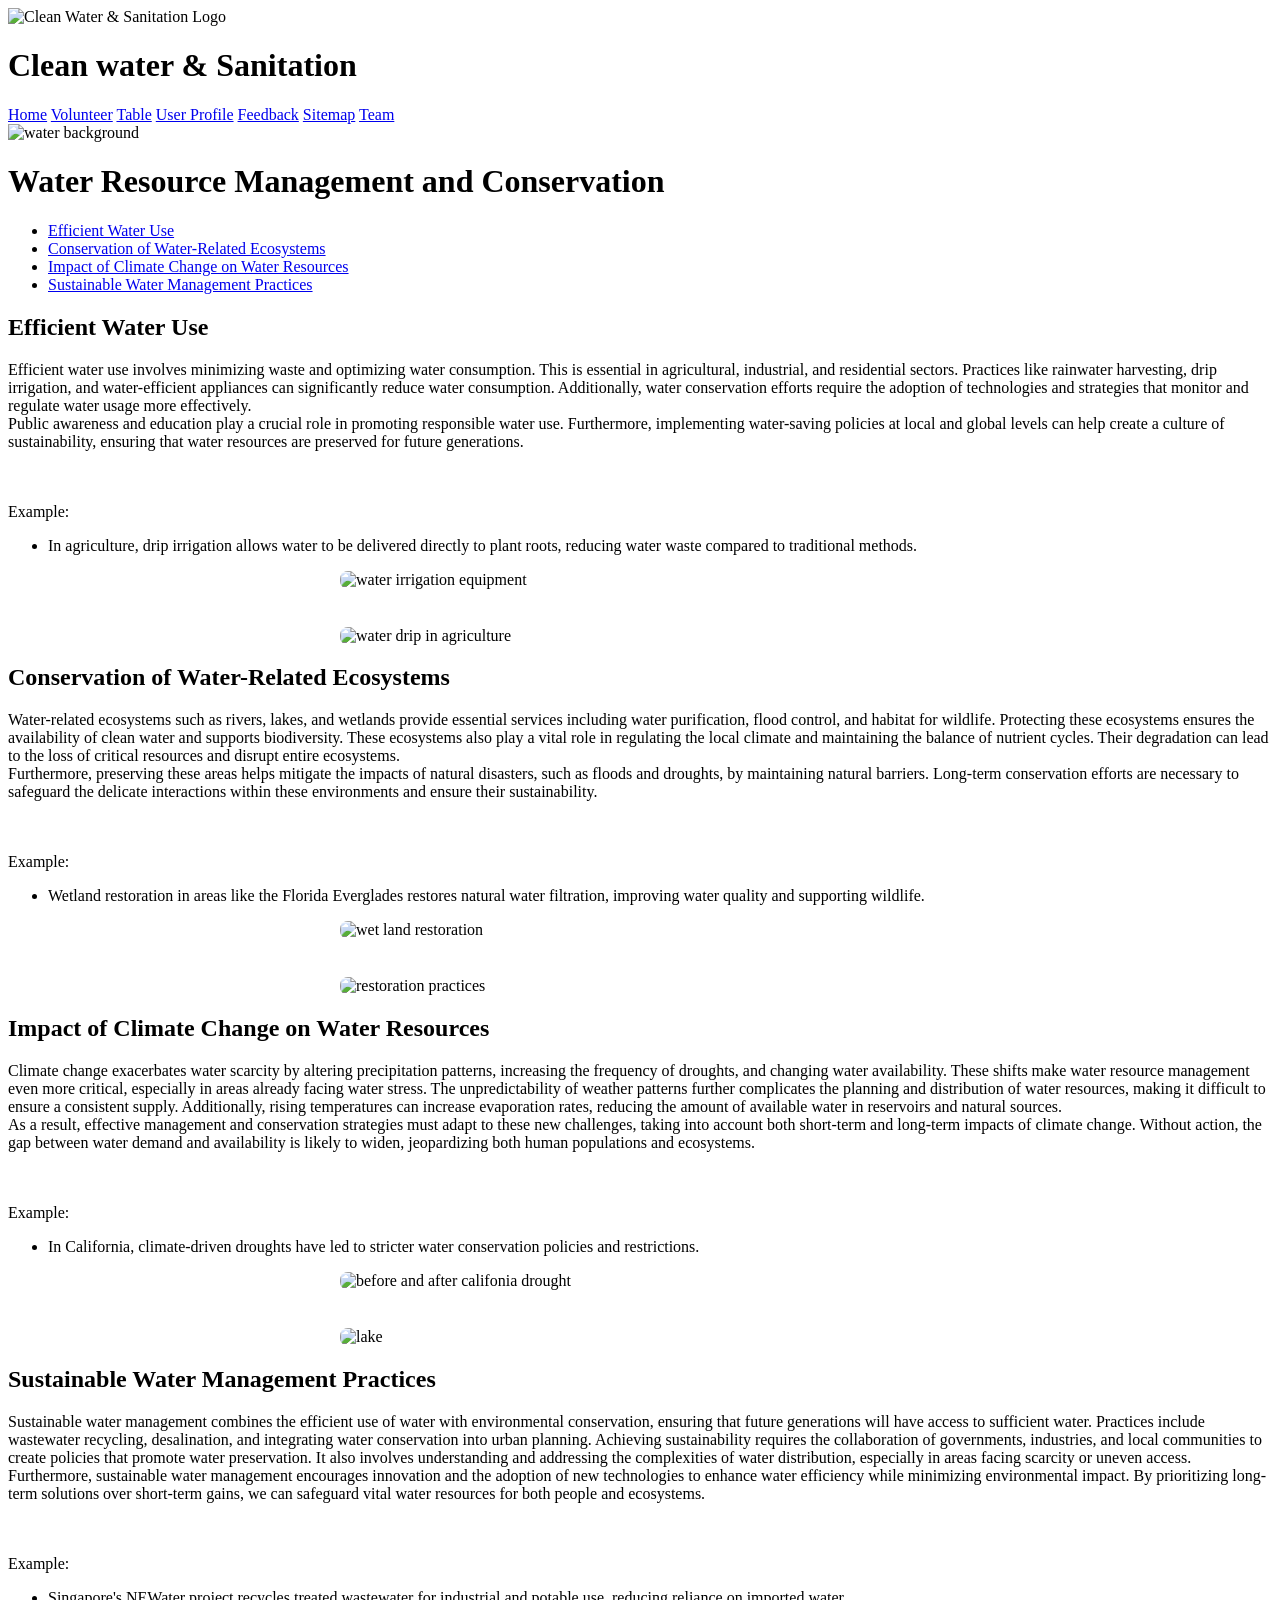
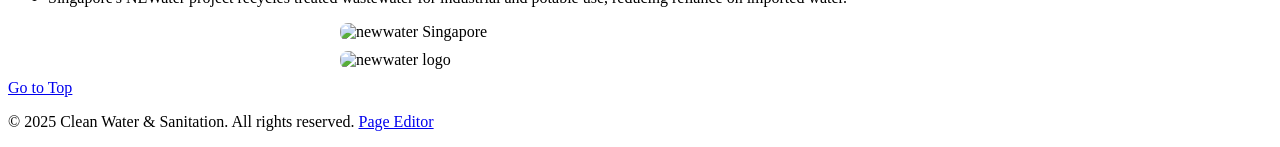
==== index.html @ 9c0547f9 "Rename content_ST4.html to index.html" ====
<!DOCTYPE html>
<html lang="en">
<head>
    <meta charset="UTF-8">
    <meta name="viewport" content="width=device-width, initial-scale=1.0">
    <title>content_ST4</title>
    <link rel="stylesheet" href="../css/style.css">
</head>

<body>
    <header>
        <div class="logo">
            <img src="../images/logo.png" alt="Clean Water & Sanitation Logo" width="80">
            <h1>Clean water & Sanitation</h1>
        </div>
        <nav> 
            <a href="../HTML/Home.html">Home</a>
            <a href="../HTML/volunteer.html">Volunteer</a>
            <a href="../HTML/table.html">Table</a>
            <a href="../html/Profile_ST4.html">User Profile</a>
            <a href="../HTML/feedback.html">Feedback</a>
            <a href="../html/sitemap.html">Sitemap</a>
            <a href="../HTML/team.html">Team</a>
        </nav>
    </header>
    <div class="contentbackground">
        <img src="../images/water.jpg" alt="water background">
    </div>
    <h1>Water Resource Management and Conservation</h1>
    <ul> 
        <li> <a href="#use">Efficient Water Use</a></li>
        <li> <a href="#conservation ">Conservation of Water-Related Ecosystems</a></li>
        <li> <a href="#impact">Impact of Climate Change on Water Resources</a></li>
        <li> <a href="#practices">Sustainable Water Management Practices</a></li>
    </ul>
    <section id="use">
        <h2>Efficient Water Use</h2>
        <p>Efficient water use involves minimizing waste and optimizing water consumption. This is essential in agricultural, industrial, and residential sectors. 
            Practices like rainwater harvesting, drip irrigation, and water-efficient appliances can significantly reduce water consumption. Additionally, water conservation efforts require the adoption of technologies and strategies that monitor and regulate water usage more effectively. 
            <br> Public awareness and education play a crucial role in promoting responsible water use. Furthermore, implementing water-saving policies at local and global levels can help create a culture of sustainability, ensuring that water resources are preserved for future generations.</p>
            <br> <br> Example: <br> 
            <ul> 
                <li>In agriculture, drip irrigation allows water to be delivered directly to plant roots, reducing water waste compared to traditional methods.</li>
            </ul>
        
            <div style="width: 100%; max-width: 600px; display: block; margin: 10px auto; border-radius: 8px;">
                <img src="../images/waterirrigation.jpg" alt="water irrigation equipment" style="width: 100%; max-width: 600px; display: block; margin: 10px auto; border-radius: 8px;"> <br> 
                <img src="../images/waterdripagri.jpg" alt="water drip in agriculture" style="width: 100%; max-width: 600px; display: block; margin: 10px auto; border-radius: 8px;">
            </div>
    </section>

    <section id="conservation">
        <h2>Conservation of Water-Related Ecosystems</h2>
        <p>Water-related ecosystems such as rivers, lakes, and wetlands provide essential services including water purification, flood control, and habitat for wildlife.
            Protecting these ecosystems ensures the availability of clean water and supports biodiversity. These ecosystems also play a vital role in regulating the local climate and maintaining the balance of nutrient cycles. Their degradation can lead to the loss of critical resources and disrupt entire ecosystems. 
            <br> Furthermore, preserving these areas helps mitigate the impacts of natural disasters, such as floods and droughts, by maintaining natural barriers. Long-term conservation efforts are necessary to safeguard the delicate interactions within these environments and ensure their sustainability.</p>
            <br> <br> Example: <br>
            <ul> 
               <li> Wetland restoration in areas like the Florida Everglades restores natural water filtration, improving water quality and supporting wildlife.</li>
            </ul>
         
            <img src="../images/wetlandrestoration.png" alt="wet land restoration" style="width: 100%; max-width: 600px; display: block; margin: 10px auto; border-radius: 8px;"> <br> 
            <img src="../images/wetlandrestorepractices.png" alt="restoration practices" style="width: 100%; max-width: 600px; display: block; margin: 10px auto; border-radius: 8px;">
    </section>

    <section id="impact">
        <h2>  Impact of Climate Change on Water Resources</h2>
            <p>Climate change exacerbates water scarcity by altering precipitation patterns, increasing the frequency of droughts, and changing water availability.
                 These shifts make water resource management even more critical, especially in areas already facing water stress. The unpredictability of weather patterns further complicates the planning and distribution of water resources, making it difficult to ensure a consistent supply. 
                 Additionally, rising temperatures can increase evaporation rates, reducing the amount of available water in reservoirs and natural sources. <br> As a result, effective management and conservation strategies must adapt to these new challenges, taking into account both short-term and long-term impacts of climate change. Without action, the gap between water demand and availability is likely to widen, jeopardizing both human populations and ecosystems.</p>
                <br> <br> Example: <br> 
                <ul> 
                    <li>In California, climate-driven droughts have led to stricter water conservation policies and restrictions.</li>
                </ul>
            
                <img src="../images/califoinadroughtcomparisson.jpg" alt="before and after califonia drought" style="width: 100%; max-width: 600px; display: block; margin: 10px auto; border-radius: 8px;"> <br> 
                <img src="../images/lake.jpg" alt="lake" style="width: 100%; max-width: 600px; display: block; margin: 10px auto; border-radius: 8px;">
    </section>

    <section id="practices">
        <h2>Sustainable Water Management Practices</h2>
            <p> Sustainable water management combines the efficient use of water with environmental conservation, ensuring that future generations will have access to sufficient water.
                 Practices include wastewater recycling, desalination, and integrating water conservation into urban planning. Achieving sustainability requires the collaboration of governments, industries, and local communities to create policies that promote water preservation. 
                 It also involves understanding and addressing the complexities of water distribution, especially in areas facing scarcity or uneven access. <br>  Furthermore, sustainable water management encourages innovation and the adoption of new technologies to enhance water efficiency while minimizing environmental impact. By prioritizing long-term solutions over short-term gains, we can safeguard vital water resources for both people and ecosystems. </p>
                <br> <br> Example: <br> 
                <ul> 
                    <li>Singapore's NEWater project recycles treated wastewater for industrial and potable use, reducing reliance on imported water.</li>
                </ul>
           
                <img src="../images/Singapore.jpg" alt="newwater Singapore" style="width: 100%; max-width: 600px; display: block; margin: 10px auto; border-radius: 8px;">
                <img src="../images/newwaterspore.png" alt="newwater logo" style="width: 100%; max-width: 600px; display: block; margin: 10px auto; border-radius: 8px;">
    </section>
    <a href="#" class="go-top"> Go to Top</a>
    <footer>
        <p>&copy; 2025 Clean Water & Sanitation. All rights reserved. <a href="../html/pageEditor_ST4.html">Page Editor</a></p>
    </footer>
    
</body>
</html>
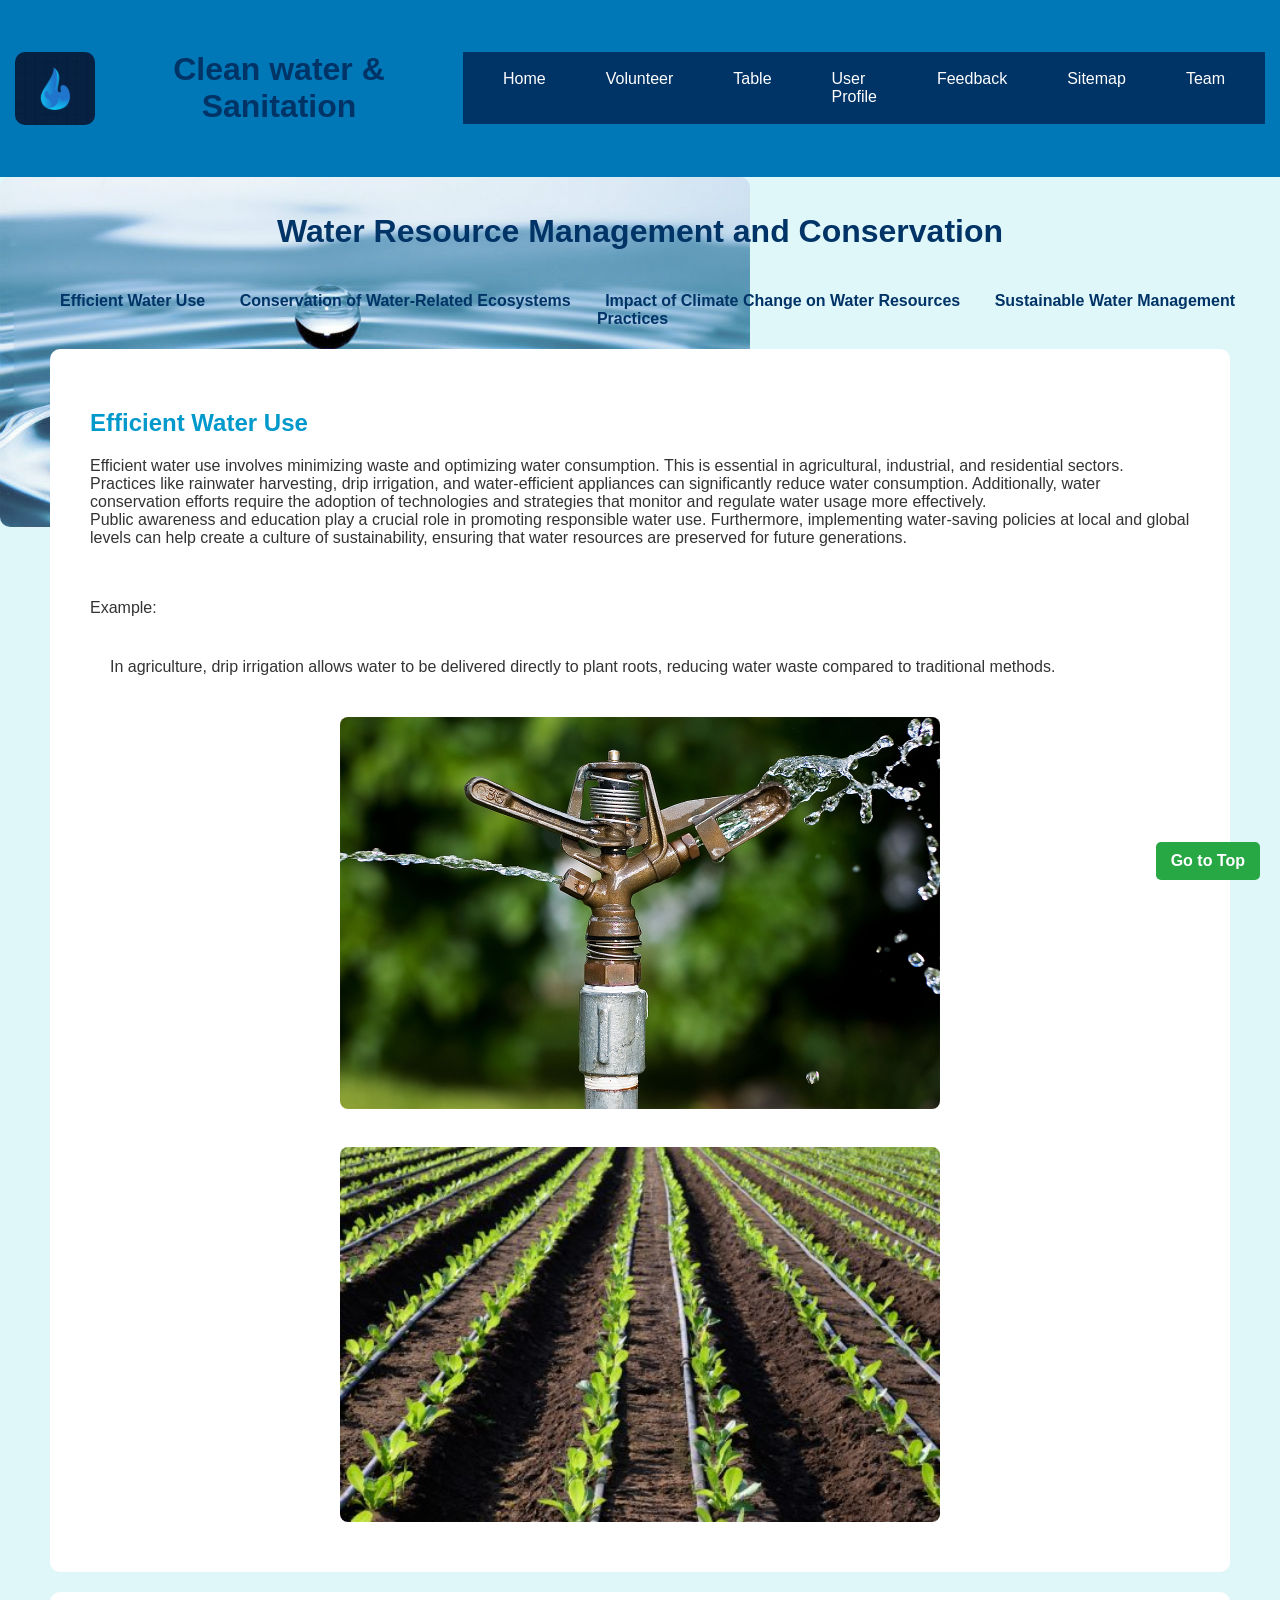
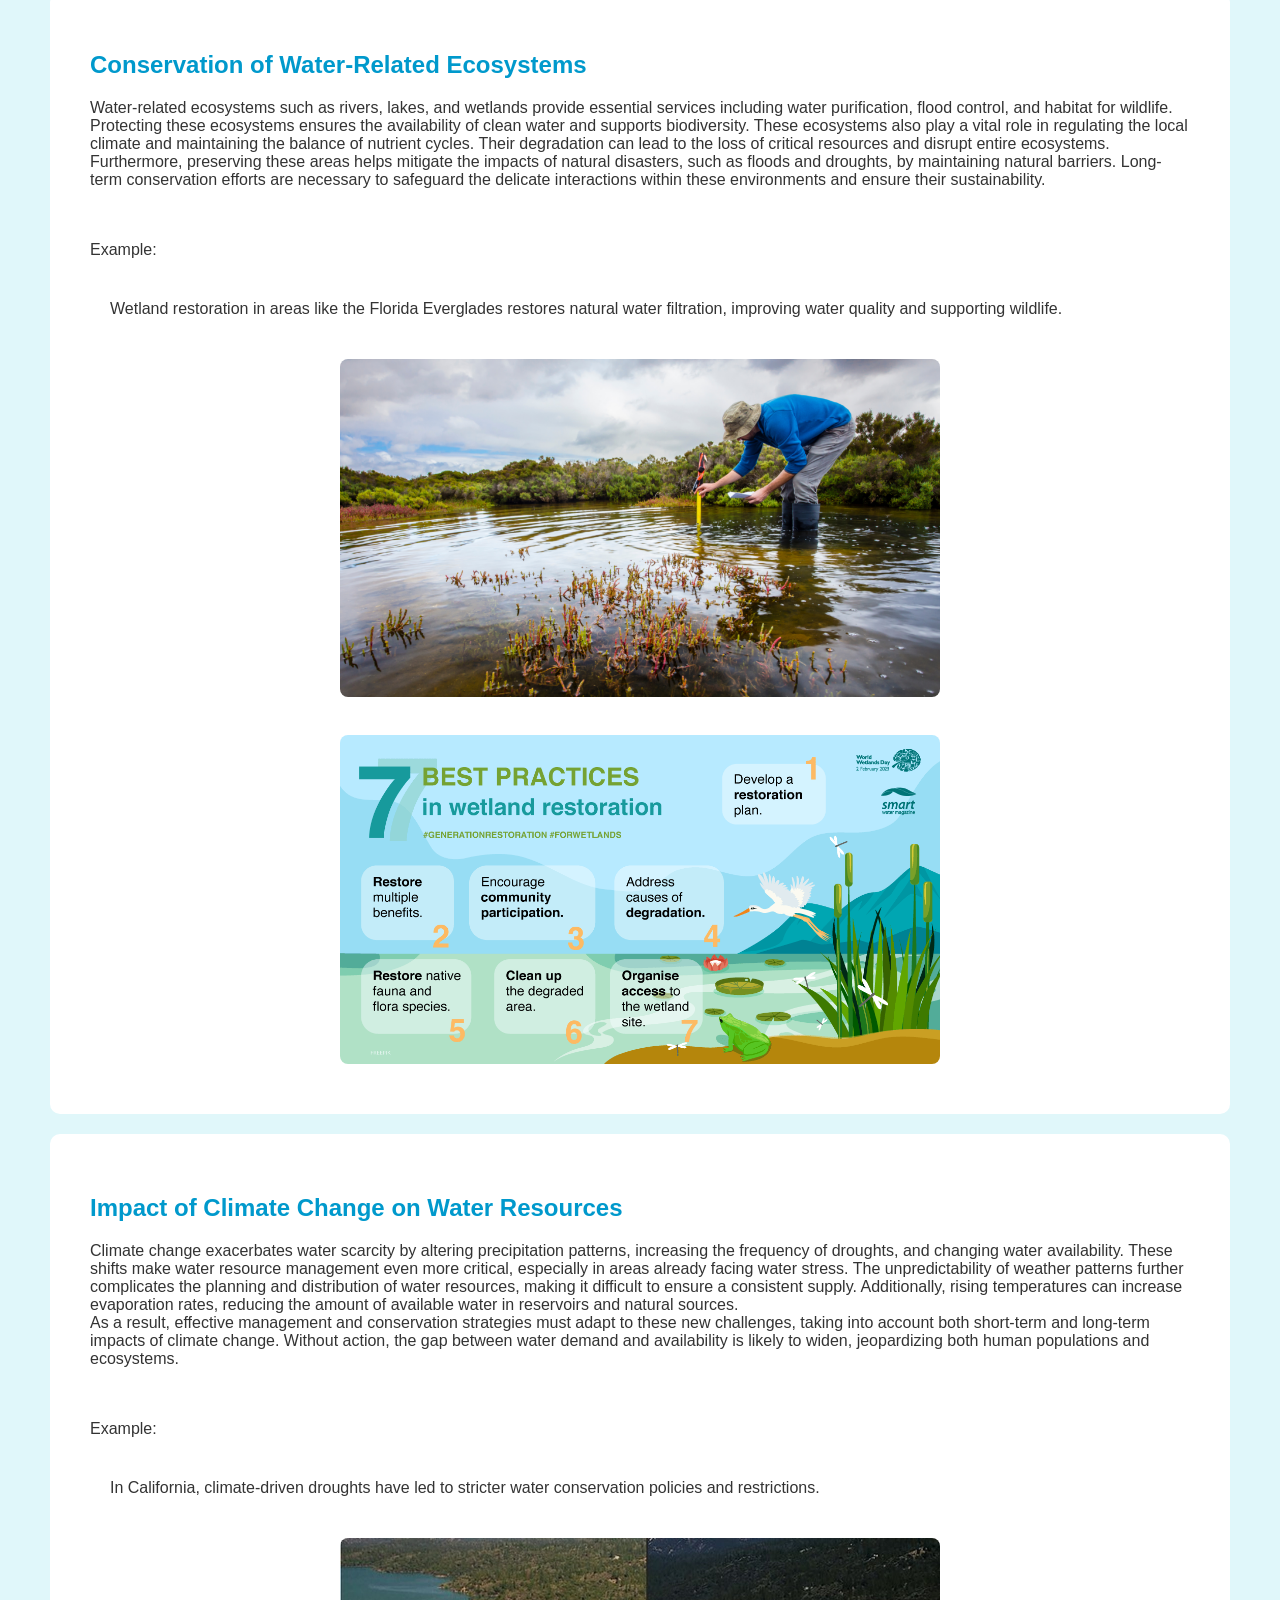
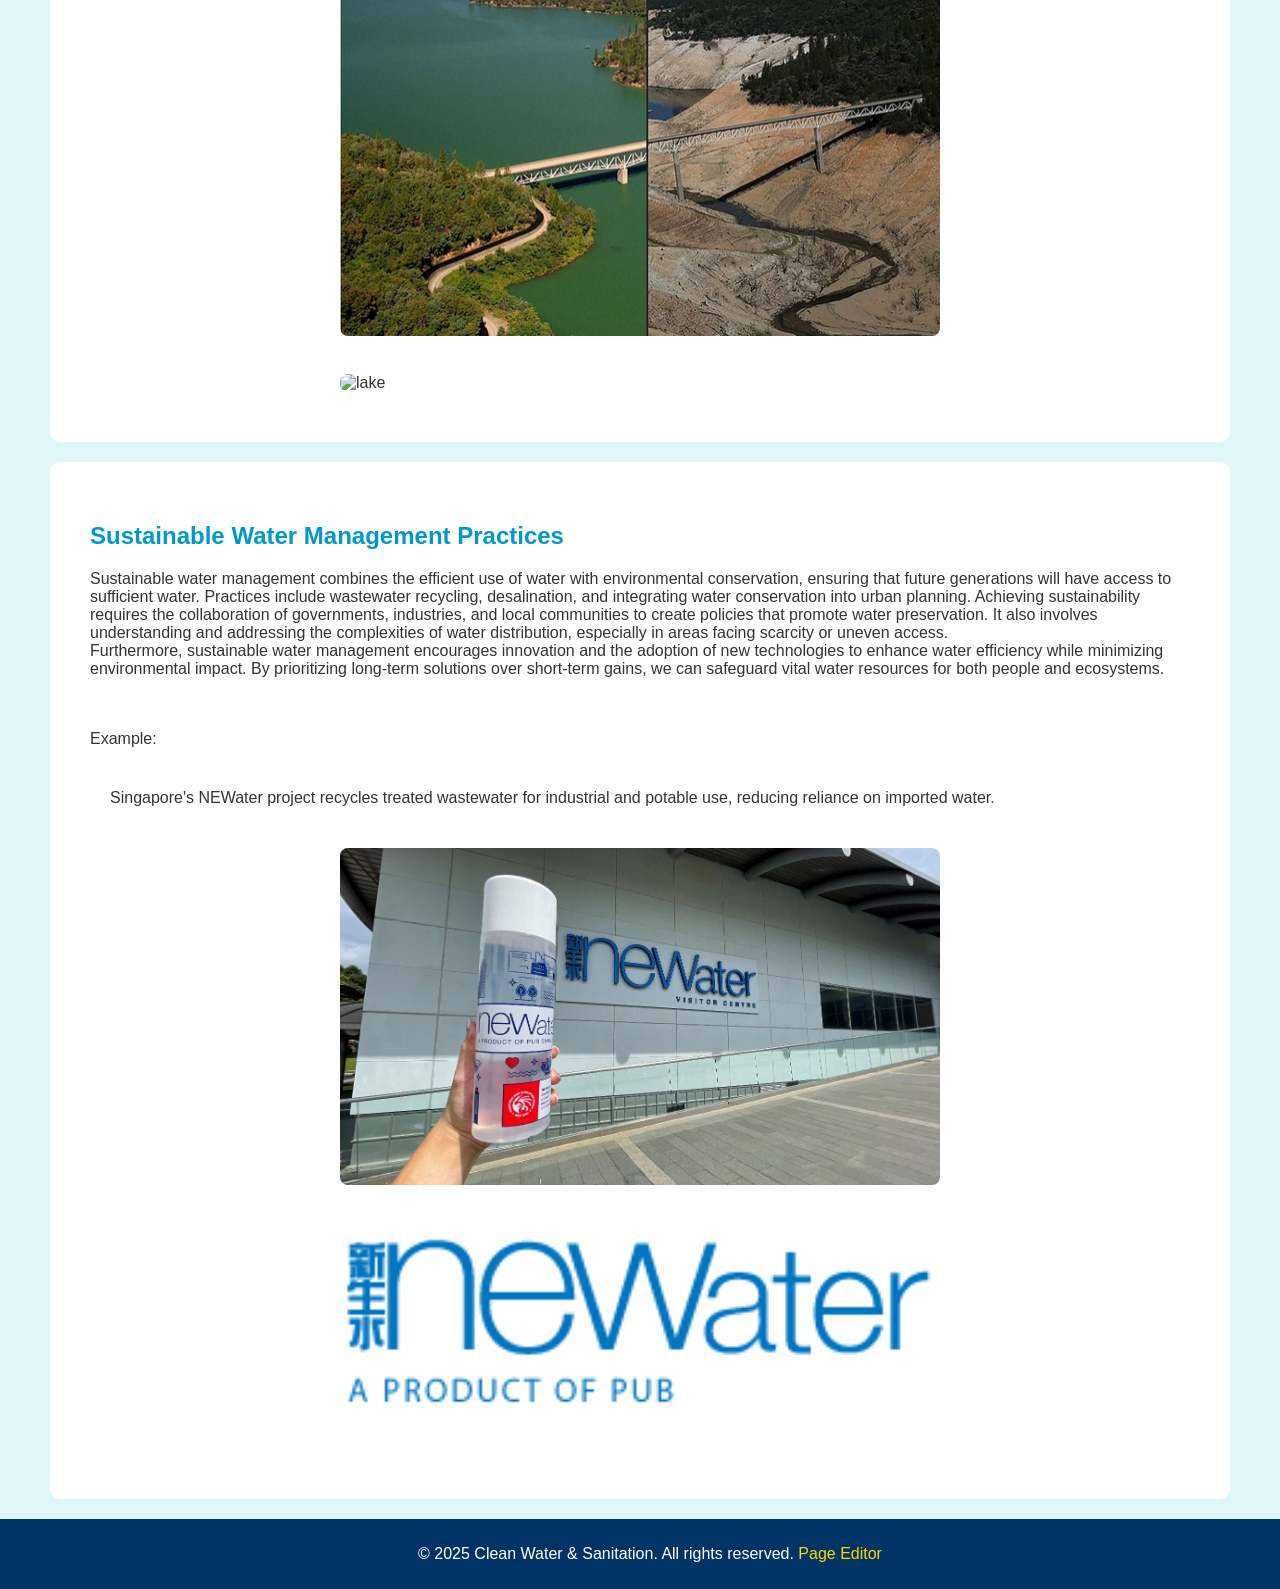
==== commit 1806547a: "Update index.html" ====
--- a/index.html
+++ b/index.html
@@ -4,27 +4,27 @@
     <meta charset="UTF-8">
     <meta name="viewport" content="width=device-width, initial-scale=1.0">
     <title>content_ST4</title>
-    <link rel="stylesheet" href="../css/style.css">
+    <link rel="stylesheet" href="style.css">
 </head>
 
 <body>
     <header>
         <div class="logo">
-            <img src="../images/logo.png" alt="Clean Water & Sanitation Logo" width="80">
+            <img src="logo.png" alt="Clean Water & Sanitation Logo" width="80">
             <h1>Clean water & Sanitation</h1>
         </div>
         <nav> 
-            <a href="../HTML/Home.html">Home</a>
+            <a href="Home.html">Home</a>
             <a href="../HTML/volunteer.html">Volunteer</a>
-            <a href="../HTML/table.html">Table</a>
-            <a href="../html/Profile_ST4.html">User Profile</a>
-            <a href="../HTML/feedback.html">Feedback</a>
-            <a href="../html/sitemap.html">Sitemap</a>
-            <a href="../HTML/team.html">Team</a>
+            <a href="table.html">Table</a>
+            <a href="Profile_ST4.html">User Profile</a>
+            <a href="feedback.html">Feedback</a>
+            <a href="sitemap.html">Sitemap</a>
+            <a href="team.html">Team</a>
         </nav>
     </header>
     <div class="contentbackground">
-        <img src="../images/water.jpg" alt="water background">
+        <img src="water.jpg" alt="water background">
     </div>
     <h1>Water Resource Management and Conservation</h1>
     <ul> 
@@ -44,8 +44,8 @@
             </ul>
         
             <div style="width: 100%; max-width: 600px; display: block; margin: 10px auto; border-radius: 8px;">
-                <img src="../images/waterirrigation.jpg" alt="water irrigation equipment" style="width: 100%; max-width: 600px; display: block; margin: 10px auto; border-radius: 8px;"> <br> 
-                <img src="../images/waterdripagri.jpg" alt="water drip in agriculture" style="width: 100%; max-width: 600px; display: block; margin: 10px auto; border-radius: 8px;">
+                <img src="waterirrigation.jpg" alt="water irrigation equipment" style="width: 100%; max-width: 600px; display: block; margin: 10px auto; border-radius: 8px;"> <br> 
+                <img src="waterdripagri.jpg" alt="water drip in agriculture" style="width: 100%; max-width: 600px; display: block; margin: 10px auto; border-radius: 8px;">
             </div>
     </section>
 
@@ -59,8 +59,8 @@
                <li> Wetland restoration in areas like the Florida Everglades restores natural water filtration, improving water quality and supporting wildlife.</li>
             </ul>
          
-            <img src="../images/wetlandrestoration.png" alt="wet land restoration" style="width: 100%; max-width: 600px; display: block; margin: 10px auto; border-radius: 8px;"> <br> 
-            <img src="../images/wetlandrestorepractices.png" alt="restoration practices" style="width: 100%; max-width: 600px; display: block; margin: 10px auto; border-radius: 8px;">
+            <img src="wetlandrestoration.png" alt="wet land restoration" style="width: 100%; max-width: 600px; display: block; margin: 10px auto; border-radius: 8px;"> <br> 
+            <img src="wetlandrestorepractices.png" alt="restoration practices" style="width: 100%; max-width: 600px; display: block; margin: 10px auto; border-radius: 8px;">
     </section>
 
     <section id="impact">
@@ -73,8 +73,8 @@
                     <li>In California, climate-driven droughts have led to stricter water conservation policies and restrictions.</li>
                 </ul>
             
-                <img src="../images/califoinadroughtcomparisson.jpg" alt="before and after califonia drought" style="width: 100%; max-width: 600px; display: block; margin: 10px auto; border-radius: 8px;"> <br> 
-                <img src="../images/lake.jpg" alt="lake" style="width: 100%; max-width: 600px; display: block; margin: 10px auto; border-radius: 8px;">
+                <img src="califoinadroughtcomparisson.jpg" alt="before and after califonia drought" style="width: 100%; max-width: 600px; display: block; margin: 10px auto; border-radius: 8px;"> <br> 
+                <img src="lake.jpg" alt="lake" style="width: 100%; max-width: 600px; display: block; margin: 10px auto; border-radius: 8px;">
     </section>
 
     <section id="practices">
@@ -87,12 +87,12 @@
                     <li>Singapore's NEWater project recycles treated wastewater for industrial and potable use, reducing reliance on imported water.</li>
                 </ul>
            
-                <img src="../images/Singapore.jpg" alt="newwater Singapore" style="width: 100%; max-width: 600px; display: block; margin: 10px auto; border-radius: 8px;">
-                <img src="../images/newwaterspore.png" alt="newwater logo" style="width: 100%; max-width: 600px; display: block; margin: 10px auto; border-radius: 8px;">
+                <img src="Singapore.jpg" alt="newwater Singapore" style="width: 100%; max-width: 600px; display: block; margin: 10px auto; border-radius: 8px;">
+                <img src="newwaterspore.png" alt="newwater logo" style="width: 100%; max-width: 600px; display: block; margin: 10px auto; border-radius: 8px;">
     </section>
     <a href="#" class="go-top"> Go to Top</a>
     <footer>
-        <p>&copy; 2025 Clean Water & Sanitation. All rights reserved. <a href="../html/pageEditor_ST4.html">Page Editor</a></p>
+        <p>&copy; 2025 Clean Water & Sanitation. All rights reserved. <a href="pageEditor_ST4.html">Page Editor</a></p>
     </footer>
     
 </body>
--- a/style.css
+++ b/style.css
@@ -0,0 +1,223 @@
+/* Global CSS - style.css */
+body {
+    font-family: Arial, sans-serif;
+    margin: 0;
+    padding: 0;
+    background-color: #E0F7FA; /* Sky Blue Background */
+    color: #333333; /* Dark Gray Text */
+}
+
+header {
+    background-color: #0077B6; /* Deep Blue*/
+    padding: 15px;
+    color: white;
+    display: flex;
+    align-items: center;
+    justify-content: space-between;
+}
+
+nav {
+    display: flex;
+    justify-content: center;
+    background-color: #003366; /* Navy Blue */
+    padding: 10px;
+}
+
+nav a {
+    color: white;
+    text-decoration: none;
+    margin: 0 15px;
+    padding: 8px 15px;
+    border-radius: 5px;
+    transition: background-color 0.3s;
+}
+
+nav a:hover {
+    background-color: #0099CC; /* Water Blue Hover Effect */
+}
+.logo {
+    display: flex;
+    align-items: center;
+}
+
+.logo img {
+    margin-right: 15px;
+}
+
+footer {
+    background-color: #003366; /* Navy Blue */
+    color: white;
+    text-align: center;
+    padding: 10px;
+    position: relative;
+    bottom: 0;
+    width: 100%;
+}
+
+footer a {
+    color: #FFD700; /* Bright Yellow Links */
+    text-decoration: none;
+}
+
+footer a:hover {
+    text-decoration: underline;
+}
+
+.container {
+    width: 80%;
+    margin: 20px auto;
+    padding: 20px;
+    background-color: white;
+    border-radius: 10px;
+    box-shadow: 0 0 10px rgba(0, 0, 0, 0.1);
+}
+
+h1 {
+    color: #0077B6; /* Deep Blue */
+    padding: 15px;
+}
+
+h2, h3 {
+    color: #0099CC; /* Water Blue */
+}
+
+img {
+    max-width: 100%;
+    height: auto;
+    border-radius: 10px;
+}
+
+.button {
+    background-color: #FFD700; /* Bright Yellow CTA */
+    color: #333333; /* Dark Gray Text */
+    padding: 12px 24px;
+    border: none;
+    border-radius: 5px;
+    cursor: pointer;
+    font-weight: bold;
+    transition: background-color 0.3s;
+}
+
+.button:hover {
+    background-color: #FFA500; /* Warm Orange Hover */
+}
+
+.highlight {
+    color: #28A745; /* Eco Green for emphasis */
+    font-weight: bold;
+}
+
+
+
+
+/* General Styles for content pages*/
+body {
+    font-family: Arial, sans-serif;
+    margin: 0;
+    padding: 0;
+    background-color: #E0F7FA; /* Sky Blue */
+    color: #333333; /* Dark Gray */
+}
+.contentbackground{
+    position: fixed;
+    width: 100%;
+    height: 100%;
+    background-image: url(../images/water.jpg);
+    background-size: cover;
+    background-position: center;
+    z-index: -1; /* Send the background behind the content */
+}
+
+h1 {
+    color: #003366;
+    text-align: center;
+}
+ul {
+    list-style: none;
+    padding: 5px;
+    text-align: center;
+}
+
+ul li {
+    display: inline;
+    margin: 20px 15px;
+}
+
+ul li a {
+    color: #003366; /* Navy Blue */
+    text-decoration: none;
+    font-weight: bold;
+}
+
+/* Section Styling */
+section {
+    padding: 40px;
+    max-width: 1100px;
+    margin: auto;
+    background: white; /* Pure White */
+    margin-bottom: 20px;
+    border-radius: 10px;
+}
+
+
+section ul li {
+    display: flex;
+}
+
+/* Grid Layout for Sections */
+.grid-container {
+    display: grid;
+    grid-template-columns: 1fr 1fr;
+    gap: 20px;
+    align-items: center;
+}
+
+.grid-container img {
+    width: 100%;
+    height: auto;
+    max-height: 300px;
+    border-radius: 10px;
+    object-fit: cover;
+}
+
+.grid-container p, .grid-container ul {
+    font-size: 16px;
+    line-height: 1.6;
+}
+
+/* Buttons and CTA */
+button, .cta-button {
+    background-color: #FFD700; /* Bright Yellow */
+    border: none;
+    color: #333333; /* Dark Gray */
+    padding: 10px 20px;
+    border-radius: 5px;
+    cursor: pointer;
+    transition: background-color 0.3s;
+}
+
+button:hover, .cta-button:hover {
+    background-color: #FFA500; /* Warm Orange */
+}
+.go-top {
+    position: fixed;
+    bottom: 20px;
+    right: 20px;
+    background-color: #28A745;
+    color: white;
+    padding: 10px 15px;
+    text-decoration: none;
+    border-radius: 5px;
+    font-weight: bold;
+    z-index: 1;
+}
+.go-top:hover {
+    background-color: #FFA500;;
+}
+
+/* Responsive Design */
+@media (max-width: 768px) {
+    .grid-container {
+        grid-template-columns: 1fr;
+    }
+}
